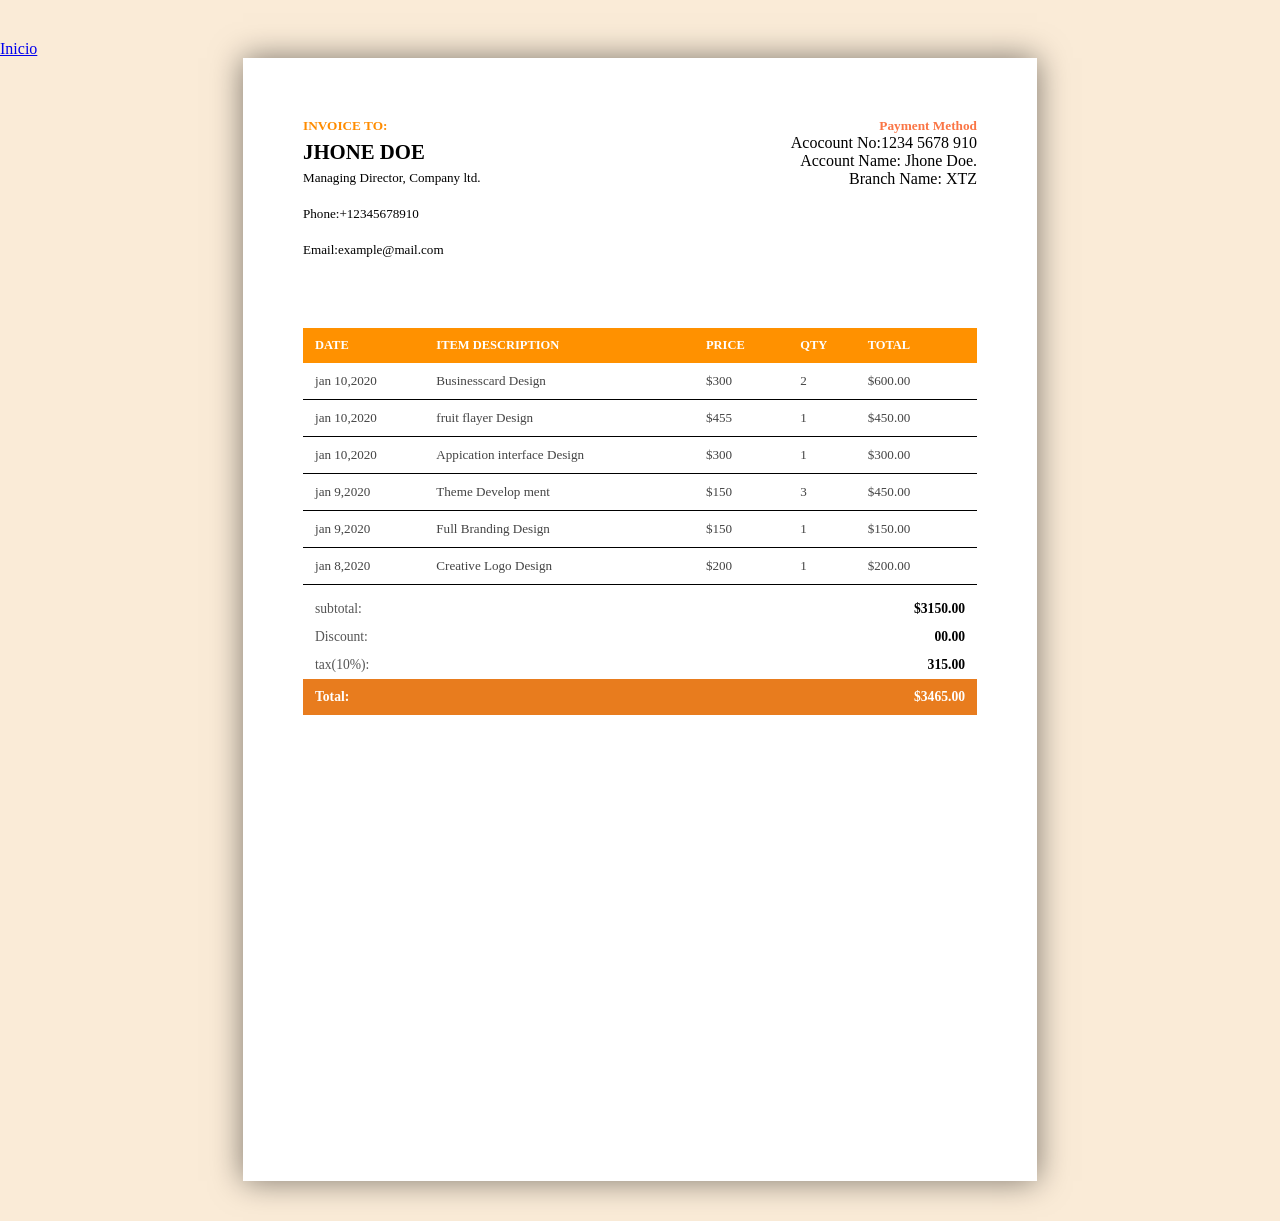
==== factura/factura.html @ a52ee4f1 "Add files via upload" ====
<!DOCTYPE html>
<html lang="en">
<head>
    <meta charset="UTF-8">
    <meta name="viewport" content="width=device-width, initial-scale=1.0">
    <title>Factura</title>
    <link rel="stylesheet" href="factu.css">
    <a href="../index.html">Inicio</a>
</head>
<body>
    <div class="hojita">

        <div class="datos">
    <div class="izquierda"> 
        <h5 style="color: darkorange;">INVOICE TO:</h5>
        <h3>JHONE DOE</h3>
        <p>Managing Director, Company ltd.</p>
        <p>Phone:+12345678910</p>
        <p>Email:example@mail.com</p>
    </div>


    <div class="derecha">
       <h5 style="color: rgb(250, 117, 69);">Payment Method</h5>
       <p>Acocount No:1234 5678 910</p>
       <p>Account Name: Jhone Doe.</p>
       <p>Branch Name: XTZ</p>
    </div>

    </div>


    <div class="tabla">
        <div class="cabeza">
            <div>DATE</div>
            <div>ITEM DESCRIPTION</div>
            <div>PRICE</div>
            <div>QTY</div>
            <div>TOTAL</div>
    </div>
    <div class="fila">
        <div>jan 10,2020</div>
        <div>Businesscard Design</div>
        <div>$300</div>
        <div>2</div>
        <div>$600.00</div>
    </div>
    <div class="fila">
        <div>jan 10,2020</div>
        <div>fruit flayer Design</div>
        <div>$455</div>
        <div>1</div>
        <div>$450.00</div>
    </div>
        <div class="fila">
        <div>jan 10,2020</div>
        <div>Appication interface Design</div>
        <div>$300</div>
        <div>1</div>
        <div>$300.00</div>
    </div>
        <div class="fila">
        <div>jan 9,2020</div>
        <div>Theme Develop ment</div>
        <div>$150</div>
        <div>3</div>
        <div>$450.00</div>
    </div>
        <div class="fila">
        <div>jan 9,2020</div>
        <div>Full Branding Design</div>
        <div>$150</div>
        <div>1</div>
        <div>$150.00</div>
    </div>
        <div class="fila">
        <div>jan 8,2020</div>
        <div>Creative Logo Design</div>
        <div>$200</div>
        <div>1</div>
        <div>$200.00</div>
    </div>

    <table class="totales">
        <tr>
            <td>subtotal:</td>
            <td>$3150.00</td>
        </tr>
        <tr>
            <td>Discount:</td>
            <td>00.00</td>
        </tr>
        <tr>
            <td>tax(10%):</td>
            <td>315.00</td>
        </tr>
        <tr class="total-final">
            <td>Total:</td>
            <td>$3465.00</td>
        </tr>
    </table>


    </div>
</body>
</html>
---- factura/factu.css ----
*{
    padding: 0%;
    margin: 0%;
    box-sizing: border-box;
}
body{
    background-color: antiquewhite;
    padding: 40px 0;
}

.hojita{
width: 794px;
height: 1123px;
background-color: white;
margin: auto;
padding: 60px;
box-shadow: 0px 0px 30px rgba(0,0,0,0.5);
}

.datos{
    overflow: hidden;
    margin-bottom: 30px;
    padding-bottom: 20px;
    border-radius: 1px solid;
}
.izquierda{
    float: left;
    width: 50%;
}
.derecha{
    float: right;
    width: 45%;
    text-align: right;
}

.izquierda h3{
    font-size: 1.3rem;
    margin: 6px 0;
}
.izquierda p{
    font-size: 0.82rem;
    color: black;
    margin-bottom: 20px;
}
.tabla{
    width: 100%;
    margin-top: 20px;
}.cabeza{
    background-color: rgb(255, 145, 0);
    overflow-x: hidden;
}

.cabeza div{
    float: left;
    color: rgb(255, 255, 255);
    font-weight: 700;
    padding: 10px 12px;
    font-size: 0.78rem;
}
.fila{
    overflow: hidden;
    border-bottom: 1px solid rgb(0, 0, 0);
}

.fila div{
    float: left;
    padding: 10px 12px;
    font-size: 0.82rem;
    color: #444;
}
.cabeza div:nth-child(1), .fila div:nth-child(1) { width: 18%; } 
.cabeza div:nth-child(2), .fila div:nth-child(2) { width: 40%; } 
.cabeza div:nth-child(3), .fila div:nth-child(3) { width: 14%; } 
.cabeza div:nth-child(4), .fila div:nth-child(4) { width: 10%; } 
.cabeza div:nth-child(5), .fila div:nth-child(5) { width: 18%; }

.totales {
    width: 100%;
    margin-top: 10px;
    border-collapse: collapse;
}

.totales td {
    padding: 6px 12px;
    font-size: 0.85rem;
    color: #555;
}

.totales td:last-child {
    text-align: right;  
    font-weight: 600;
    color: rgb(0, 0, 0);
}

.total-final td {
    background-color: #e87c1e;
    color: white;
    font-weight: 700;
    padding: 10px 12px;
}
.total-final td:last-child {
    color: white;
}
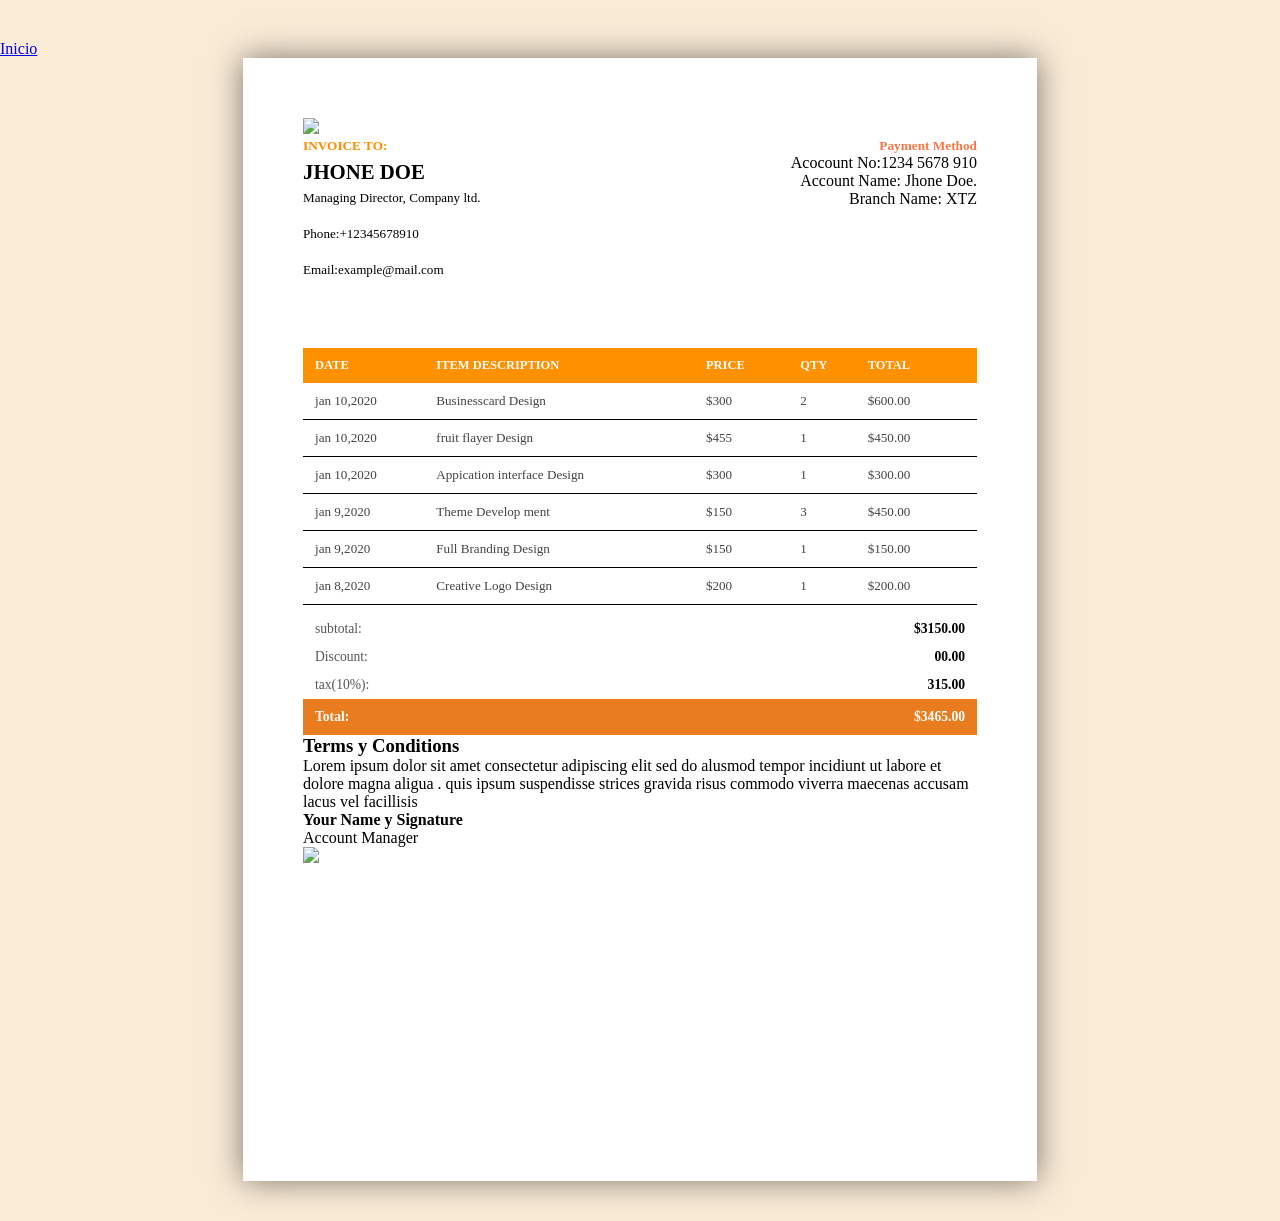
==== commit 77e2297b: "Update factura.html" ====
--- a/factura/factura.html
+++ b/factura/factura.html
@@ -9,7 +9,7 @@
 </head>
 <body>
     <div class="hojita">
-
+        <img src="pequeña.jpeg">
         <div class="datos">
     <div class="izquierda"> 
         <h5 style="color: darkorange;">INVOICE TO:</h5>
@@ -99,8 +99,28 @@
             <td>$3465.00</td>
         </tr>
     </table>
+    <div class="footer">
+    <div class="terms">
+        <h3>Terms y Conditions</h3>
+        <p>Lorem ipsum dolor sit amet consectetur adipiscing elit sed
+        do alusmod tempor incidiunt ut labore et dolore magna aligua
+        . quis ipsum suspendisse strices gravida risus commodo viverra
+        maecenas accusam lacus vel facillisis</p>
+    </div>
+    <div class="firma">
+    <div class="linea-firma"></div>
+        <p><strong>Your Name y Signature</strong></p>
+        <p>Account Manager</p>
+    </div>
+    </div>
 
+    </div>
+    <img class="abajo" src="grande.jpeg">
+    </div>
+   
+</body>
+</html>
 
     </div>
 </body>
-</html>+</html>
